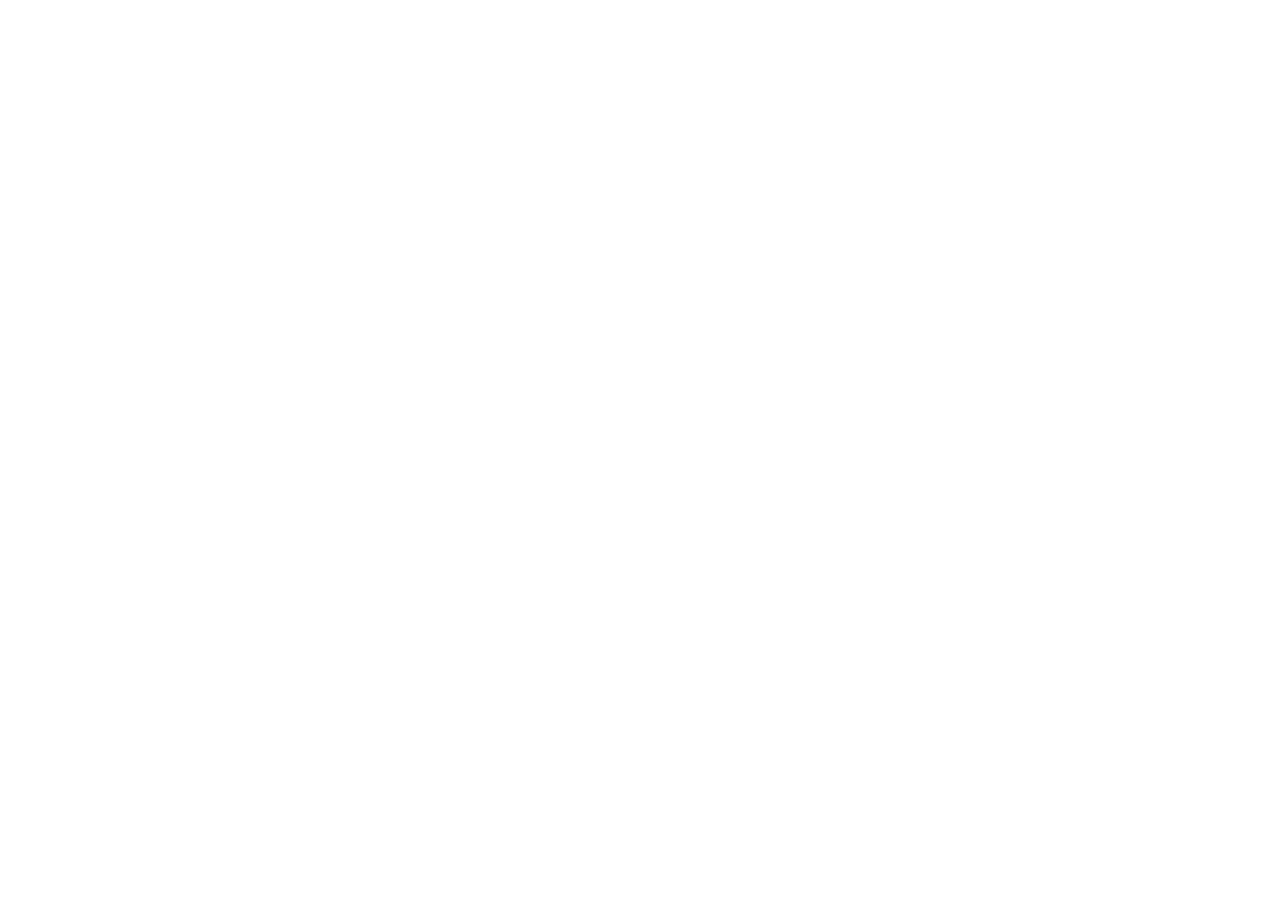
==== index.html @ 3a0d86b5 "Basis" ====
<!DOCTYPE html>
<html lang="en">
<head>
	<meta charset="UTF-8">
	<title>Deco-Diving</title>
	<link rel="stylesheet" href="css/bootstrap.css">
	<link rel="stylesheet" href="css/.css">
</head>
<body>
	
</body>
</html>
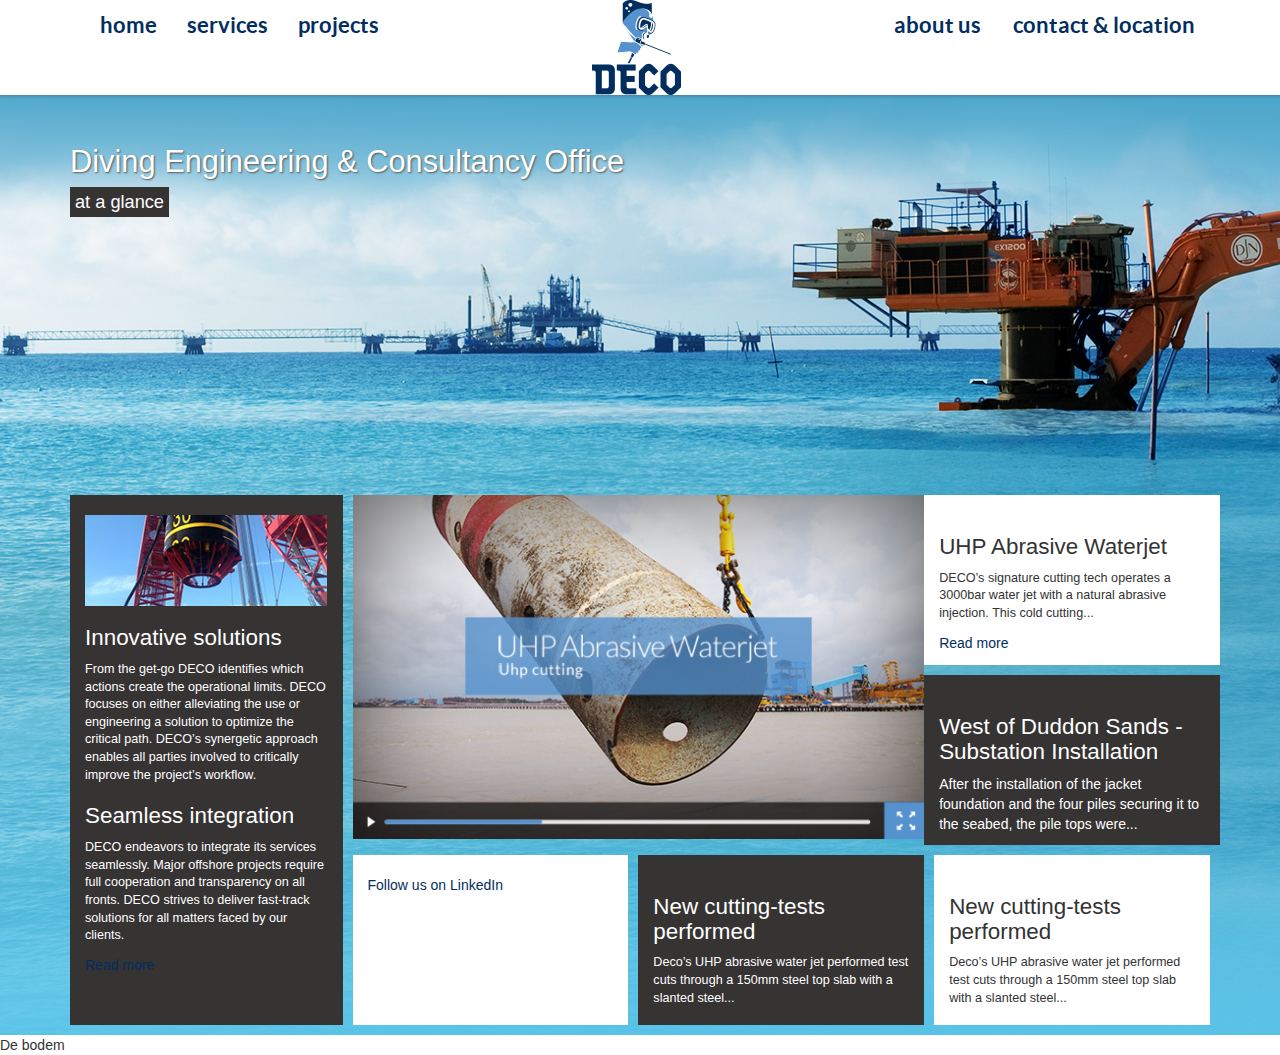
==== commit ee7f0022: "21 juli" ====
--- a/index.html
+++ b/index.html
@@ -4,9 +4,111 @@
 	<meta charset="UTF-8">
 	<title>Deco-Diving</title>
 	<link rel="stylesheet" href="css/bootstrap.css">
-	<link rel="stylesheet" href="css/.css">
+	<link rel="stylesheet" href="css/custom.css">
 </head>
 <body>
-	
+	<div class="container-fluid">
+		<div class="row">
+			<div class="container">
+				<nav class="collapse navbar-collapse">
+					<ul class="nav navbar-nav">
+						<li class="active"><a href="">home</a></li>
+						<li class=""><a href="">services</a></li>
+						<li class=""><a href="">projects</a></li>
+					</ul>
+					<ul class="nav navbar-nav nav-pills navbar-right">
+						<li class=""><a href="">about us</a></li>
+						<li class=""><a href="">contact & location</a></li>
+					</ul>
+					<div class="toplogo"><a href="#"><img src="images/logo_decodiving.png"></a></div>
+					<!-- Logo moet onderaan staan omdat de lijst anders niet op één lijn laadt -->
+				</nav>
+			</div>
+		</div>
+		<div class="row bgimage">
+			<div class="container">
+				<div class="hoofdding">
+					<h1>
+						Diving Engineering & Consultancy Office
+					</h1>
+					<a href="#">at a glance</a>
+				</div>
+				<div class="row no-gutter">
+					<div class="col-md-3">
+						<div class="blok donkergrijs extragroot">
+						<img src="images/foto.jpg" class="img-responsive">
+							<h2>Innovative solutions</h2>
+	                       <div class="tekst">
+	                       		From the get-go DECO identifies which actions create the operational limits. DECO focuses on either alleviating the use or engineering a solution to optimize the critical path. DECO’s synergetic approach enables all parties involved to critically improve the project’s workflow.
+	                       	</div>
+
+	                       <h2>Seamless integration</h2>
+	                       <div class="tekst">
+	                       		DECO endeavors to integrate its services seamlessly. Major offshore projects require full cooperation and transparency on all fronts. DECO strives to deliver fast-track solutions for all matters faced by our clients.
+	                       	</div> 
+	                       	<a href="http://www.deco-diving.com/sliced/about.php?sub=philosophy" class="readmore">Read more</a>
+						</div><!-- Perfect in orde -->
+					</div>
+					<div class="col-md-9 ">  
+						<div class="row">
+							<div class="col-md-8">
+								<div class="groot">
+									<img src="images/video_placeholder.jpg" class="img-responsive">
+								</div>
+							</div>
+							<div class="col-md-4">
+								<div class="row">
+									<div class="col-md-12">
+										<div class="blok">
+											<h2>UHP Abrasive Waterjet</h2>
+		                                   <div class="tekst">
+		                                   		DECO’s signature cutting tech operates a 3000bar water jet with a natural abrasive injection. This cold cutting...
+		                                   	</div>
+		                                  		<a href="#" class="readmore">Read more</a>
+										</div>
+									</div>
+								</div>
+								<div class="row">
+									<div class="col-md-12">
+										<div class="blok donkergrijs">
+											<h2>West of Duddon Sands - Substation  Installation</h2>
+											After the installation of the jacket foundation and the four piles securing it to the seabed, the pile tops were...
+										</div> <!--Blok donkergrijs -->
+									</div> <!--Col-md12-->
+								</div> <!-- row -->
+							</div> <!--col-md-4-->
+						</div><!--row-->
+						<div class="row"> <!-- onderste regel van 3 blokken -->
+							<div class="col-md-4">
+								<div class="blok wit">
+									<a href="http://www.linkedin.com/company/deco-nv" target="_blank">Follow us on LinkedIn</a>
+								</div>
+							</div>
+							<div class="col-md-4 ">
+								<div class="blok donkergrijs">
+								<h2>New cutting-tests performed</h2>
+                                    <div class="tekst">
+                                     	Deco’s UHP abrasive water jet performed test cuts through a 150mm steel top slab with a slanted steel...
+                                	</div>
+								</div>
+							</div>
+							<div class="col-md-4">
+								<div class="blok wit">
+									<h2>New cutting-tests performed</h2>
+                                    <div class="tekst">
+                                    	Deco’s UHP abrasive water jet performed test cuts through a 150mm steel top slab with a slanted steel...
+                                    </div>
+								</div>
+							</div>
+						</div>
+					</div>
+				</div>
+			</div>	
+		</div>
+		<div class="row">
+			De bodem
+		</div>
+	</div>
+	<script src="js/bootstrap.js"></script>
 </body>
 </html>--- a/css/custom.css
+++ b/css/custom.css
@@ -0,0 +1,103 @@
+@font-face {
+  font-family: 'lato_reg';
+  src: url("../fonts/lato-reg-webfont.eot");
+  src: url("../fonts/lato-reg-webfont.eot?#iefix") format("embedded-opentype"), url("../fonts/lato-reg-webfont.woff") format("woff"), url("../fonts/lato-reg-webfont.ttf") format("truetype"), url("../fonts/lato-reg-webfont.svg#lato-reg-webfont") format("svg");
+  font-weight: normal;
+  font-style: normal;
+}
+@font-face {
+  font-family: 'lato_lig';
+  src: url("../fonts/lato-lig-webfont.eot");
+  src: url("../fonts/lato-lig-webfont.eot?#iefix") format("embedded-opentype"), url("../fonts/lato-lig-webfont.woff") format("woff"), url("../fonts/lato-lig-webfont.ttf") format("truetype"), url("../fonts/lato-lig-webfont.svg#lato-lig-webfont") format("svg");
+  font-weight: normal;
+  font-style: normal;
+}
+@font-face {
+  font-family: 'lato_bol';
+  src: url("../fonts/lato-bol-webfont.eot");
+  src: url("../fonts/lato-bol-webfont.eot?#iefix") format("embedded-opentype"), url("../fonts/lato-bol-webfont.woff") format("woff"), url("../fonts/lato-bol-webfont.ttf") format("truetype"), url("../fonts/lato-bol-webfont.svg#lato-reg-webfont") format("svg");
+  font-weight: normal;
+  font-style: normal;
+}
+body {
+  background-color: #ffffff;
+}
+a {
+  color: #022e5f;
+}
+.navbar {
+  background-color: #ffffff;
+}
+.nav {
+  font-family: 'lato_bol', arial, sans-serif;
+  font-size: 22px;
+}
+.navbar li {
+  width: 50px;
+}
+.toplogo {
+  text-align: center;
+}
+.bgimage {
+  background: url("../images/home_background.jpg") no-repeat top center;
+}
+.hoofdding {
+  height: 400px;
+  padding-top: 30px;
+}
+.hoofdding a {
+  font-size: 1.3em;
+  padding: 5px;
+  background-color: #363333;
+  color: #ffffff;
+}
+h1 {
+  font-size: 2.2em;
+  color: #fff;
+  text-shadow: 1px 1px 2px #575757;
+}
+h2 {
+  font-size: 1.6em;
+}
+.tekst {
+  font-size: 0.9em;
+  text-overflow: ellipsis;
+  margin-bottom: 10px;
+  line-height: 1.4em;
+}
+.blok {
+  background-color: #ffffff;
+  height: 170px;
+  margin-bottom: 10px;
+  padding: 20px 15px;
+  position: relative;
+  overflow: hidden;
+}
+.extragroot {
+  height: 530px;
+}
+.groot {
+  height: 350px;
+}
+.donkergrijs {
+  background-color: #363333;
+  color: #ffffff;
+}
+.nopadding {
+  padding: 0;
+}
+.wit {
+  background-color: #FFF;
+}
+.row.no-gutter [class*='col-']:not(:first-child):not(:last-child) {
+  padding-right: 5px;
+  padding-left: 5px;
+}
+/* remove right padding from first column */
+.row.no-gutter [class*='col-']:first-child {
+  padding-right: 5px;
+}
+/* remove left padding from first column */
+.row.no-gutter [class*='col-']:last-child {
+  padding-left: 5px;
+}
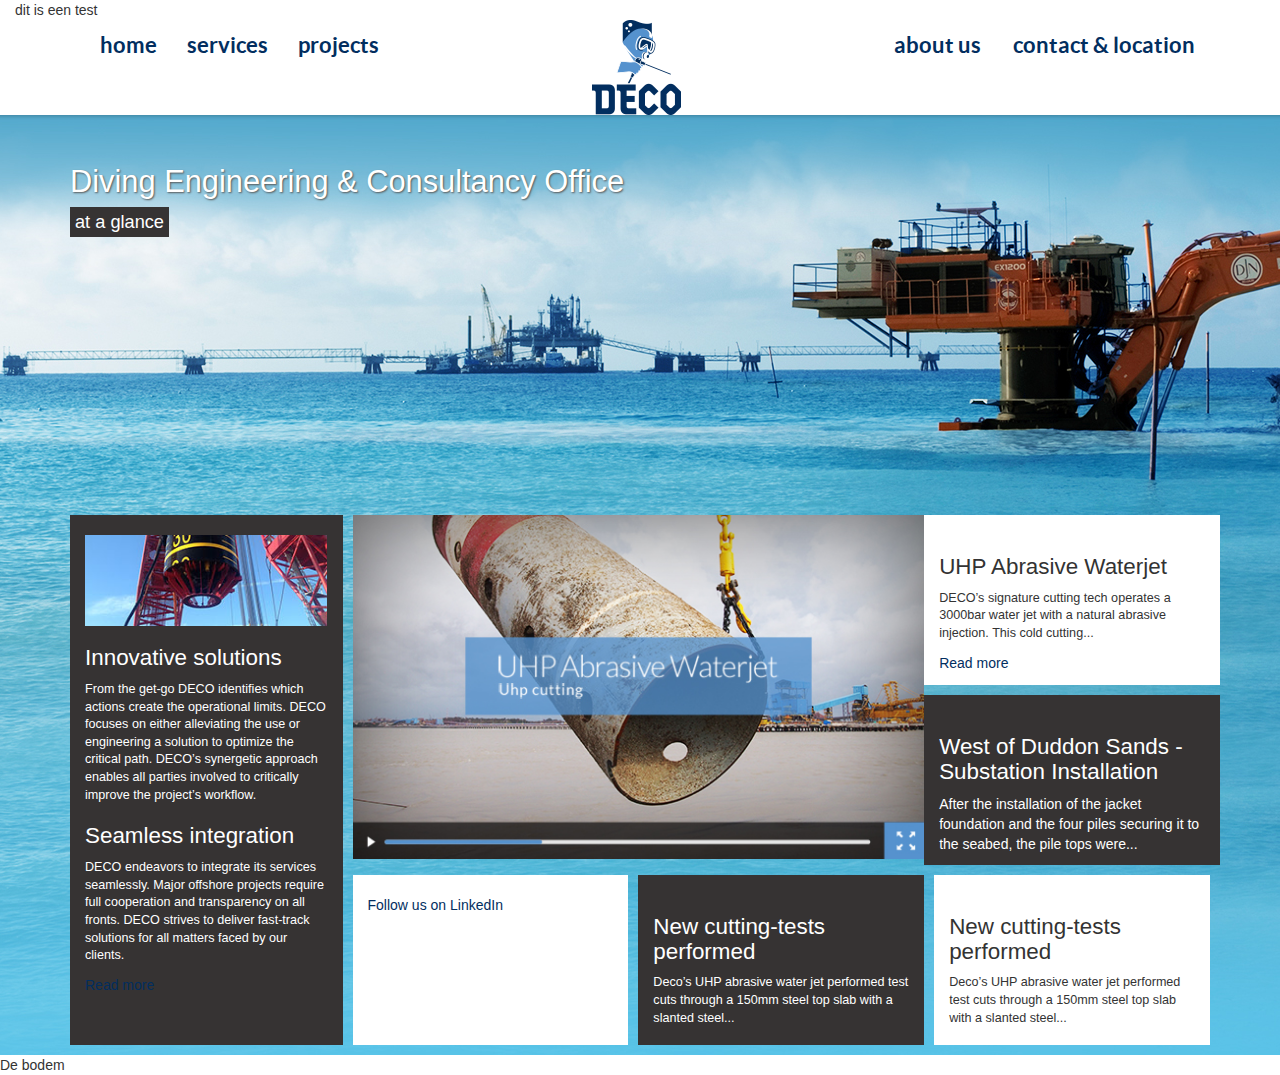
==== commit e6cac1ff: "Testje" ====
--- a/index.html
+++ b/index.html
@@ -8,6 +8,7 @@
 </head>
 <body>
 	<div class="container-fluid">
+	dit is een test
 		<div class="row">
 			<div class="container">
 				<nav class="collapse navbar-collapse">
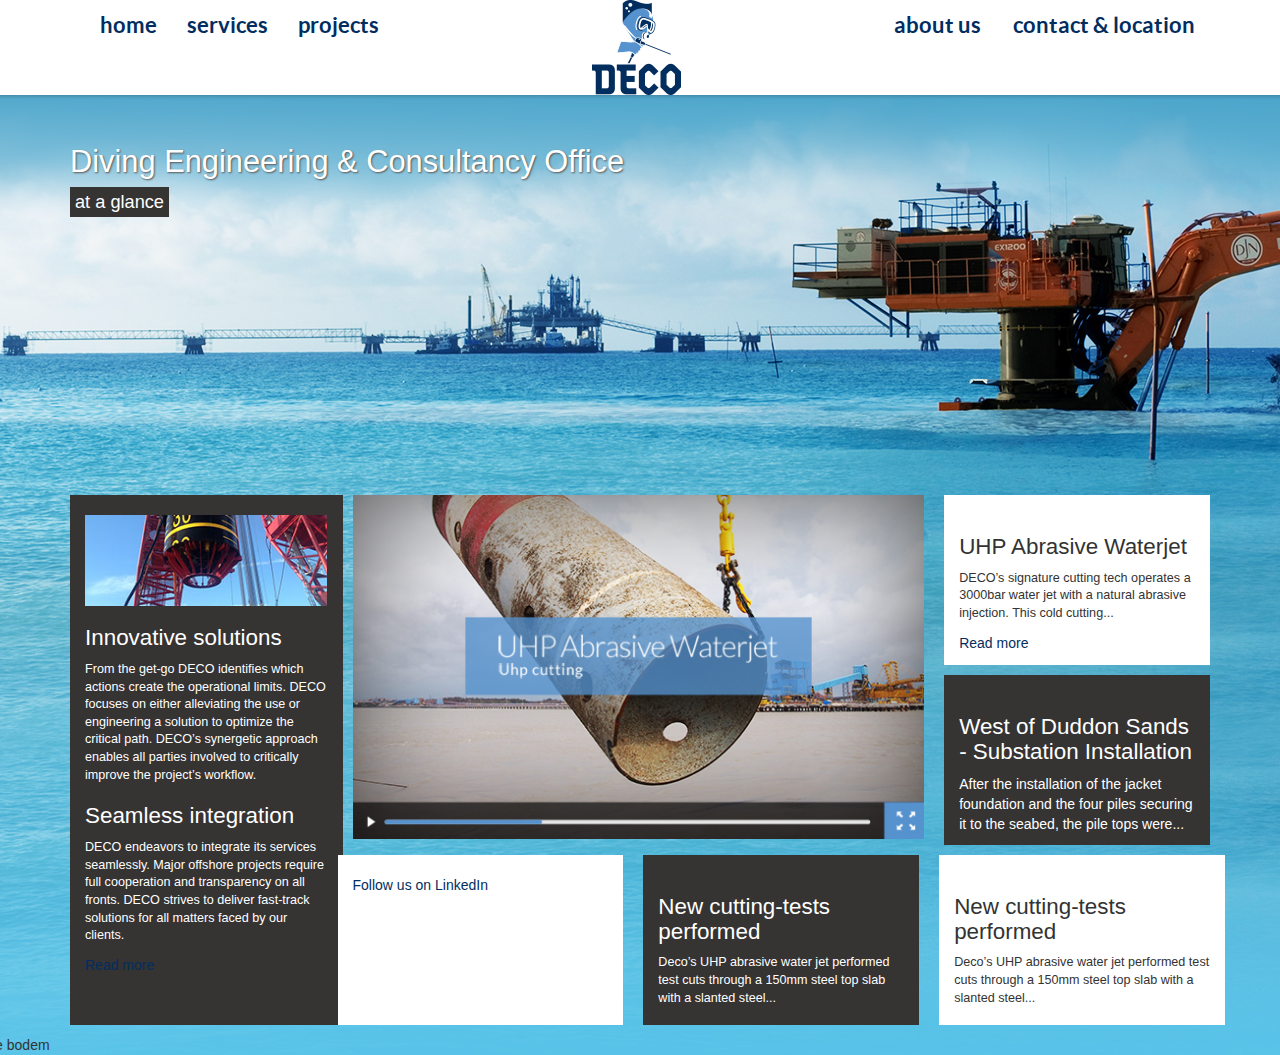
==== commit 99560b1f: "Probeersel" ====
--- a/index.html
+++ b/index.html
@@ -8,7 +8,6 @@
 </head>
 <body>
 	<div class="container-fluid">
-	dit is een test
 		<div class="row">
 			<div class="container">
 				<nav class="collapse navbar-collapse">
@@ -58,25 +57,22 @@
 								</div>
 							</div>
 							<div class="col-md-4">
-								<div class="row">
-									<div class="col-md-12">
-										<div class="blok">
+								
+									
+										<div class="blok no-gutter">
 											<h2>UHP Abrasive Waterjet</h2>
 		                                   <div class="tekst">
 		                                   		DECO’s signature cutting tech operates a 3000bar water jet with a natural abrasive injection. This cold cutting...
 		                                   	</div>
 		                                  		<a href="#" class="readmore">Read more</a>
 										</div>
-									</div>
-								</div>
-								<div class="row">
-									<div class="col-md-12">
+									
+								
+								
 										<div class="blok donkergrijs">
 											<h2>West of Duddon Sands - Substation  Installation</h2>
 											After the installation of the jacket foundation and the four piles securing it to the seabed, the pile tops were...
-										</div> <!--Blok donkergrijs -->
-									</div> <!--Col-md12-->
-								</div> <!-- row -->
+										
 							</div> <!--col-md-4-->
 						</div><!--row-->
 						<div class="row"> <!-- onderste regel van 3 blokken -->
--- a/css/custom.css
+++ b/css/custom.css
@@ -89,7 +89,10 @@
 .wit {
   background-color: #FFF;
 }
-.row.no-gutter [class*='col-']:not(:first-child):not(:last-child) {
+.nopaddingright {
+  padding-right: 0px;
+}
+.row.no-gutter [class*='col-']:not(:first-child):not(:last-child):not('col-md-12') {
   padding-right: 5px;
   padding-left: 5px;
 }
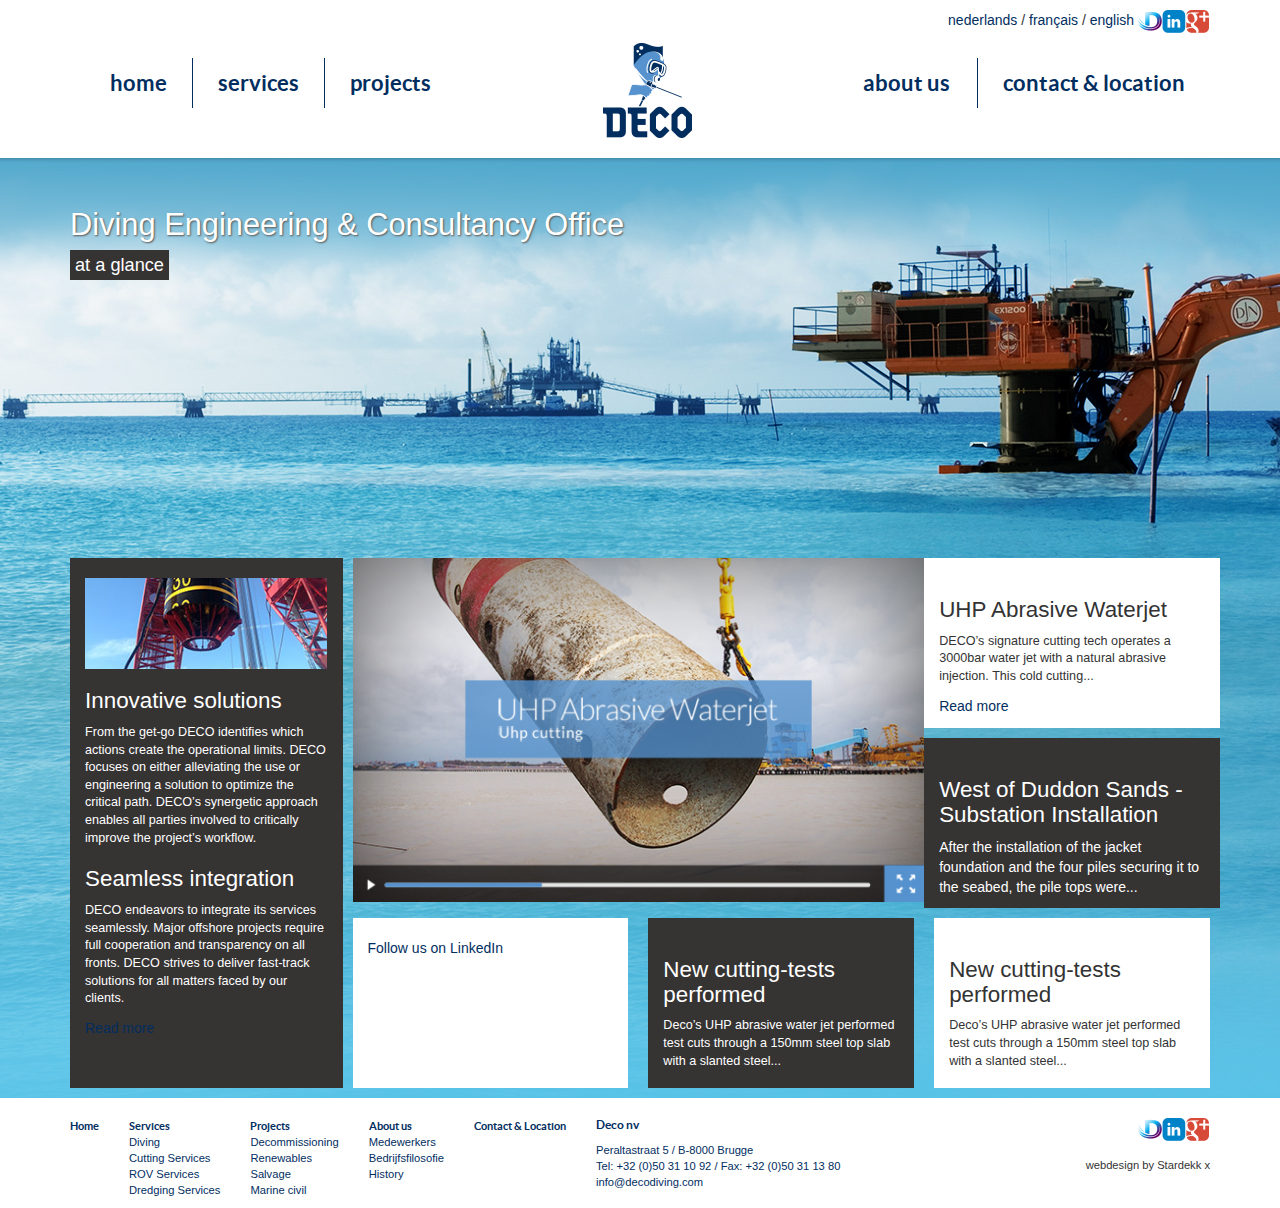
==== commit e8029948: "Serieuze update" ====
--- a/index.html
+++ b/index.html
@@ -10,15 +10,23 @@
 	<div class="container-fluid">
 		<div class="row">
 			<div class="container">
+				<div class="top-nav clearfix">
+					<div class="taalbar">
+						<a href="#">nederlands</a> /
+						<a href="#">français</a> /
+						<a href="#">english</a>
+						<img src="images/social_sprite.png">
+					</div>
+				</div>
 				<nav class="collapse navbar-collapse">
 					<ul class="nav navbar-nav">
 						<li class="active"><a href="">home</a></li>
-						<li class=""><a href="">services</a></li>
-						<li class=""><a href="">projects</a></li>
+						<li><a href="">services</a></li>
+						<li><a href="">projects</a></li>
 					</ul>
 					<ul class="nav navbar-nav nav-pills navbar-right">
-						<li class=""><a href="">about us</a></li>
-						<li class=""><a href="">contact & location</a></li>
+						<li><a href="">about us</a></li>
+						<li><a href="">contact & location</a></li>
 					</ul>
 					<div class="toplogo"><a href="#"><img src="images/logo_decodiving.png"></a></div>
 					<!-- Logo moet onderaan staan omdat de lijst anders niet op één lijn laadt -->
@@ -57,8 +65,8 @@
 								</div>
 							</div>
 							<div class="col-md-4">
-								
-									
+								<div class="row">
+									<div class="col-md-12">
 										<div class="blok no-gutter">
 											<h2>UHP Abrasive Waterjet</h2>
 		                                   <div class="tekst">
@@ -66,13 +74,16 @@
 		                                   	</div>
 		                                  		<a href="#" class="readmore">Read more</a>
 										</div>
-									
-								
-								
+									</div>
+								</div>
+								<div class="row">
+									<div class="col-md-12">
 										<div class="blok donkergrijs">
 											<h2>West of Duddon Sands - Substation  Installation</h2>
 											After the installation of the jacket foundation and the four piles securing it to the seabed, the pile tops were...
-										
+										</div> <!--Blok donkergrijs -->
+									</div> <!--Col-md12-->
+								</div> <!-- row -->
 							</div> <!--col-md-4-->
 						</div><!--row-->
 						<div class="row"> <!-- onderste regel van 3 blokken -->
@@ -102,9 +113,52 @@
 				</div>
 			</div>	
 		</div>
-		<div class="row">
-			De bodem
-		</div>
+		<footer>
+			<div class="container">
+				<div class="linksblok">
+					<a href="#">Home</a>
+				</div>
+				<div class="linksblok">
+					<a href="#">Services</a>
+					<ul>
+						<li><a href="#">Diving</a></li>
+						<li><a href="#">Cutting Services</a></li>
+						<li><a href="#">ROV Services</a></li>
+						<li><a href="#">Dredging Services</a></li>
+					</ul>
+				</div>
+				<div class="linksblok">
+					<a href="#">Projects</a>
+					<ul>
+						<li><a href="#">Decommissioning</a></li>
+						<li><a href="#">Renewables</a></li>
+						<li><a href="#">Salvage</a></li>
+						<li><a href="#">Marine civil</a></li>
+					</ul>
+				</div>
+				<div class="linksblok">
+					<a href="#">About us</a>
+					<ul>
+						<li><a href="#">Medewerkers</a></li>
+						<li><a href="#">Bedrijfsfilosofie</a></li>
+						<li><a href="#">History</a></li>
+					</ul>
+				</div>
+				<div class="linksblok">
+					<a href="#">Contact & Location</a>
+				</div>
+				<div class="adres">
+					<h3>Deco nv</h3>
+					Peraltastraat 5 / B-8000 Brugge <br/>
+					Tel: +32 (0)50 31 10 92 / Fax: +32 (0)50 31 13 80 <br/>
+					<a href="mailto:info@deco-diving.com">info@decodiving.com</a>
+				</div>
+				<div class="socialmedia">
+					<img src="images/social_sprite.png"><br/><br/>
+					webdesign by Stardekk x
+				</div>
+			</div>
+		</footer>
 	</div>
 	<script src="js/bootstrap.js"></script>
 </body>
--- a/css/custom.css
+++ b/css/custom.css
@@ -25,18 +25,23 @@
 a {
   color: #022e5f;
 }
-.navbar {
-  background-color: #ffffff;
-}
 .nav {
   font-family: 'lato_bol', arial, sans-serif;
   font-size: 22px;
+  background-color: #ffffff;
+  height: 125px;
 }
-.navbar li {
-  width: 50px;
+.nav li {
+  border-left: 1px solid #022e5f;
+  margin-top: 25px;
+  padding: 0px 10px;
+}
+.nav li:first-child {
+  border-left: 0px;
 }
 .toplogo {
   text-align: center;
+  padding-top: 10px;
 }
 .bgimage {
   background: url("../images/home_background.jpg") no-repeat top center;
@@ -58,6 +63,11 @@
 }
 h2 {
   font-size: 1.6em;
+}
+h3 {
+  font-size: 1.1em;
+  margin-top: 0px;
+  font-family: 'lato_bol';
 }
 .tekst {
   font-size: 0.9em;
@@ -104,3 +114,36 @@
 .row.no-gutter [class*='col-']:last-child {
   padding-left: 5px;
 }
+footer {
+  font-size: 0.8em;
+  padding-top: 20px;
+}
+.linksblok {
+  float: left;
+  padding-right: 30px;
+}
+.linksblok > a {
+  font-family: 'lato_bol';
+}
+.adres {
+  padding-right: 30px;
+  color: #022e5f;
+  float: left;
+}
+.linksblok li {
+  list-style: none;
+}
+.linksblok ul {
+  padding: 0px;
+}
+.socialmedia {
+  float: right;
+  text-align: right;
+}
+.top-nav {
+  margin-top: 10px;
+}
+.taalbar {
+  float: right;
+  clear: left;
+}
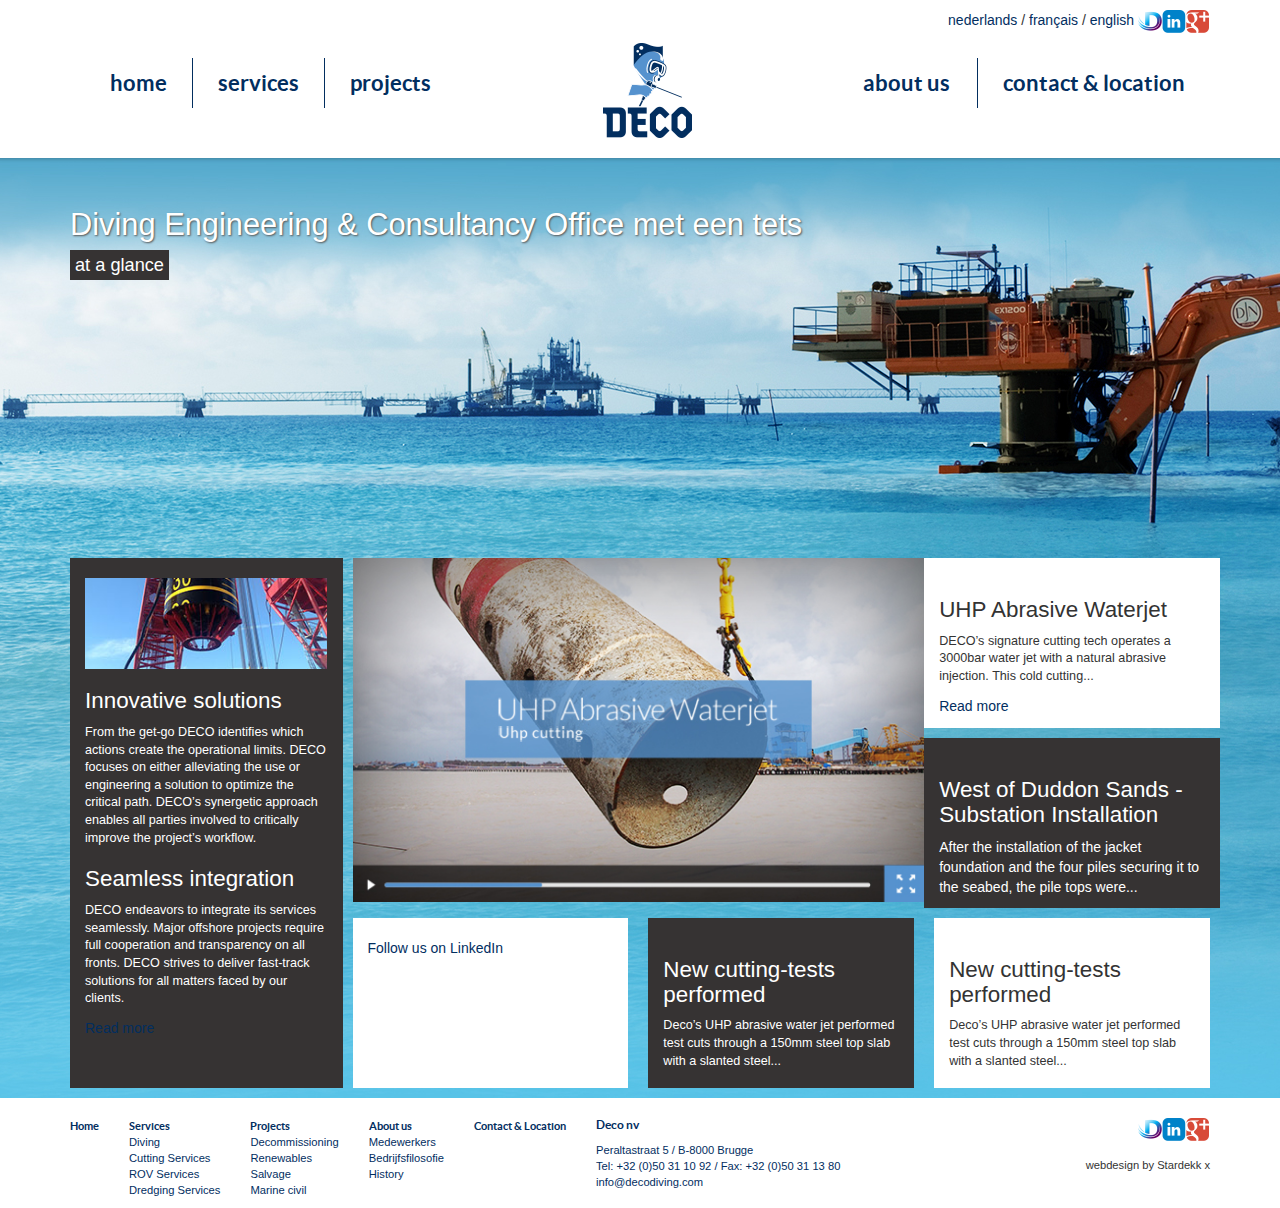
==== commit ff255dfb: "test" ====
--- a/index.html
+++ b/index.html
@@ -37,7 +37,7 @@
 			<div class="container">
 				<div class="hoofdding">
 					<h1>
-						Diving Engineering & Consultancy Office
+						Diving Engineering & Consultancy Office met een tets
 					</h1>
 					<a href="#">at a glance</a>
 				</div>
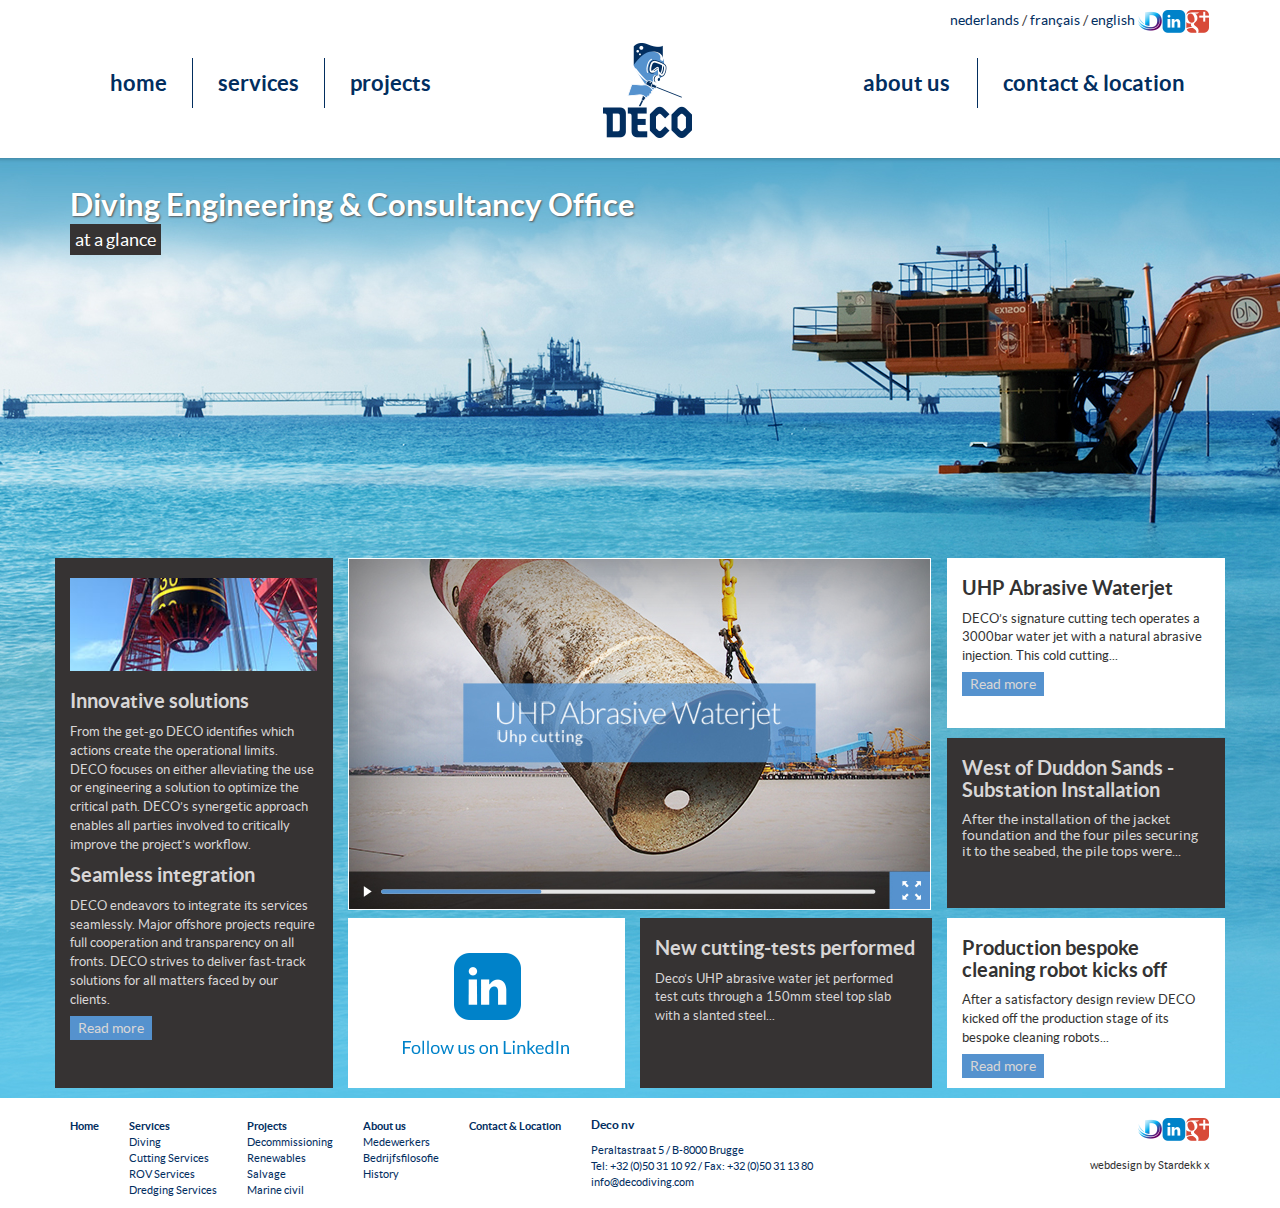
==== commit 61cfa439: "Oke" ====
--- a/index.html
+++ b/index.html
@@ -15,10 +15,10 @@
 						<a href="#">nederlands</a> /
 						<a href="#">français</a> /
 						<a href="#">english</a>
-						<img src="images/social_sprite.png">
+						<img src="images/social_sprite.png" alt="">
 					</div>
 				</div>
-				<nav class="collapse navbar-collapse">
+				<nav class="collapse navbar-collapse" role="navigation">
 					<ul class="nav navbar-nav">
 						<li class="active"><a href="">home</a></li>
 						<li><a href="">services</a></li>
@@ -28,7 +28,7 @@
 						<li><a href="">about us</a></li>
 						<li><a href="">contact & location</a></li>
 					</ul>
-					<div class="toplogo"><a href="#"><img src="images/logo_decodiving.png"></a></div>
+					<div class="toplogo"><a href="#"><img src="images/logo_decodiving.png"  alt=""></a></div>
 					<!-- Logo moet onderaan staan omdat de lijst anders niet op één lijn laadt -->
 				</nav>
 			</div>
@@ -37,36 +37,34 @@
 			<div class="container">
 				<div class="hoofdding">
 					<h1>
-						Diving Engineering & Consultancy Office met een tets
+						Diving Engineering & Consultancy Office
 					</h1>
 					<a href="#">at a glance</a>
 				</div>
-				<div class="row no-gutter">
-					<div class="col-md-3">
+				<div class="row">
+					<div class="col-md-3 firstnopadding">
 						<div class="blok donkergrijs extragroot">
-						<img src="images/foto.jpg" class="img-responsive">
+						<img src="images/foto.jpg" class="img-responsive marginonderaan"  alt="">
 							<h2>Innovative solutions</h2>
-	                       <div class="tekst">
+	                       <p class="tekst">
 	                       		From the get-go DECO identifies which actions create the operational limits. DECO focuses on either alleviating the use or engineering a solution to optimize the critical path. DECO’s synergetic approach enables all parties involved to critically improve the project’s workflow.
-	                       	</div>
+	                       	</p>
 
 	                       <h2>Seamless integration</h2>
-	                       <div class="tekst">
+	                       <p class="tekst">
 	                       		DECO endeavors to integrate its services seamlessly. Major offshore projects require full cooperation and transparency on all fronts. DECO strives to deliver fast-track solutions for all matters faced by our clients.
-	                       	</div> 
+	                       	</p> 
 	                       	<a href="http://www.deco-diving.com/sliced/about.php?sub=philosophy" class="readmore">Read more</a>
 						</div><!-- Perfect in orde -->
 					</div>
-					<div class="col-md-9 ">  
+					<div class="col-md-9">  
 						<div class="row">
-							<div class="col-md-8">
-								<div class="groot">
-									<img src="images/video_placeholder.jpg" class="img-responsive">
-								</div>
+							<div class="col-md-8 nopadding">
+								<img src="images/video_placeholder.jpg" class="img-responsive img-banner"  alt="">
 							</div>
 							<div class="col-md-4">
 								<div class="row">
-									<div class="col-md-12">
+									<div class="col-md-12 lastnopadding">
 										<div class="blok no-gutter">
 											<h2>UHP Abrasive Waterjet</h2>
 		                                   <div class="tekst">
@@ -77,7 +75,7 @@
 									</div>
 								</div>
 								<div class="row">
-									<div class="col-md-12">
+									<div class="col-md-12 lastnopadding">
 										<div class="blok donkergrijs">
 											<h2>West of Duddon Sands - Substation  Installation</h2>
 											After the installation of the jacket foundation and the four piles securing it to the seabed, the pile tops were...
@@ -86,13 +84,13 @@
 								</div> <!-- row -->
 							</div> <!--col-md-4-->
 						</div><!--row-->
-						<div class="row"> <!-- onderste regel van 3 blokken -->
-							<div class="col-md-4">
+						<div class="row "> <!-- onderste regel van 3 blokken -->
+							<div class="col-md-4 firstnopadding">
 								<div class="blok wit">
-									<a href="http://www.linkedin.com/company/deco-nv" target="_blank">Follow us on LinkedIn</a>
+									<a href="http://www.linkedin.com/company/deco-nv" target="_blank"><div class="linkedin"></div></a>
 								</div>
 							</div>
-							<div class="col-md-4 ">
+							<div class="col-md-4 middlenopadding ">
 								<div class="blok donkergrijs">
 								<h2>New cutting-tests performed</h2>
                                     <div class="tekst">
@@ -100,12 +98,14 @@
                                 	</div>
 								</div>
 							</div>
-							<div class="col-md-4">
+							<div class="col-md-4 lastnopadding">
 								<div class="blok wit">
-									<h2>New cutting-tests performed</h2>
+									<h2>Production bespoke cleaning robot kicks off</h2>
                                     <div class="tekst">
-                                    	Deco’s UHP abrasive water jet performed test cuts through a 150mm steel top slab with a slanted steel...
+                                    	After a satisfactory design review DECO kicked off the production stage of its bespoke cleaning robots...<br>
+                                    	
                                     </div>
+                                    <a href="#" class="readmore">Read more</a>
 								</div>
 							</div>
 						</div>
@@ -154,7 +154,7 @@
 					<a href="mailto:info@deco-diving.com">info@decodiving.com</a>
 				</div>
 				<div class="socialmedia">
-					<img src="images/social_sprite.png"><br/><br/>
+					<img src="images/social_sprite.png"  alt=""><br/><br/>
 					webdesign by Stardekk x
 				</div>
 			</div>
--- a/css/custom.css
+++ b/css/custom.css
@@ -21,9 +21,20 @@
 }
 body {
   background-color: #ffffff;
+  font-family: 'lato_reg';
+  font-size: 14px;
+  line-height: 16px;
 }
 a {
   color: #022e5f;
+}
+.readmore {
+  background-color: #5592ce;
+  padding: 4px 8px;
+  color: #d8d6d6;
+}
+.readmore:hover {
+  color: #d8d6d6;
 }
 .nav {
   font-family: 'lato_bol', arial, sans-serif;
@@ -56,13 +67,21 @@
   background-color: #363333;
   color: #ffffff;
 }
+h1,
+h2,
+h3,
+h4,
+h5 {
+  margin-top: 0px;
+  font-family: 'lato_bol';
+}
 h1 {
   font-size: 2.2em;
   color: #fff;
   text-shadow: 1px 1px 2px #575757;
 }
 h2 {
-  font-size: 1.6em;
+  font-size: 1.4em;
 }
 h3 {
   font-size: 1.1em;
@@ -71,9 +90,8 @@
 }
 .tekst {
   font-size: 0.9em;
-  text-overflow: ellipsis;
   margin-bottom: 10px;
-  line-height: 1.4em;
+  line-height: 1.5em;
 }
 .blok {
   background-color: #ffffff;
@@ -91,7 +109,7 @@
 }
 .donkergrijs {
   background-color: #363333;
-  color: #ffffff;
+  color: #d8d6d6;
 }
 .nopadding {
   padding: 0;
@@ -102,18 +120,18 @@
 .nopaddingright {
   padding-right: 0px;
 }
-.row.no-gutter [class*='col-']:not(:first-child):not(:last-child):not('col-md-12') {
-  padding-right: 5px;
-  padding-left: 5px;
-}
-/* remove right padding from first column */
-.row.no-gutter [class*='col-']:first-child {
-  padding-right: 5px;
-}
-/* remove left padding from first column */
-.row.no-gutter [class*='col-']:last-child {
-  padding-left: 5px;
-}
+/*.row.no-gutter [class*='col-']:not(:first-child):not(:last-child):not('col-md-12') {
+  padding-right:5px;
+  padding-left:5px;
+}
+
+.row.no-gutter [class*='col-']:first-child  {
+  padding-right:5px;
+}
+
+.row.no-gutter [class*='col-']:last-child  {
+  padding-left:5px;
+}*/
 footer {
   font-size: 0.8em;
   padding-top: 20px;
@@ -136,6 +154,9 @@
 .linksblok ul {
   padding: 0px;
 }
+.marginonderaan {
+  margin-bottom: 20px;
+}
 .socialmedia {
   float: right;
   text-align: right;
@@ -147,3 +168,35 @@
   float: right;
   clear: left;
 }
+.nomargins {
+  margin-left: -15px;
+  margin-right: 0px;
+}
+.firstnopadding {
+  margin-left: 0px;
+  padding-left: 0px;
+}
+.middlenopadding {
+  margin: 0px;
+  padding-left: 0px;
+  padding-right: 0px;
+}
+.lastnopadding {
+  margin-right: 0px;
+  padding-right: 0px;
+}
+.navbar-nav > li > a:hover {
+  background-color: #022e5f;
+  color: white;
+}
+.linkedin {
+  background: url("../images/linkedin.png") no-repeat center center;
+  width: 100%;
+  height: 100%;
+  display: block;
+}
+.img-banner {
+  border: 1px solid #ffffff;
+  margin: auto;
+  widows: 100%;
+}
